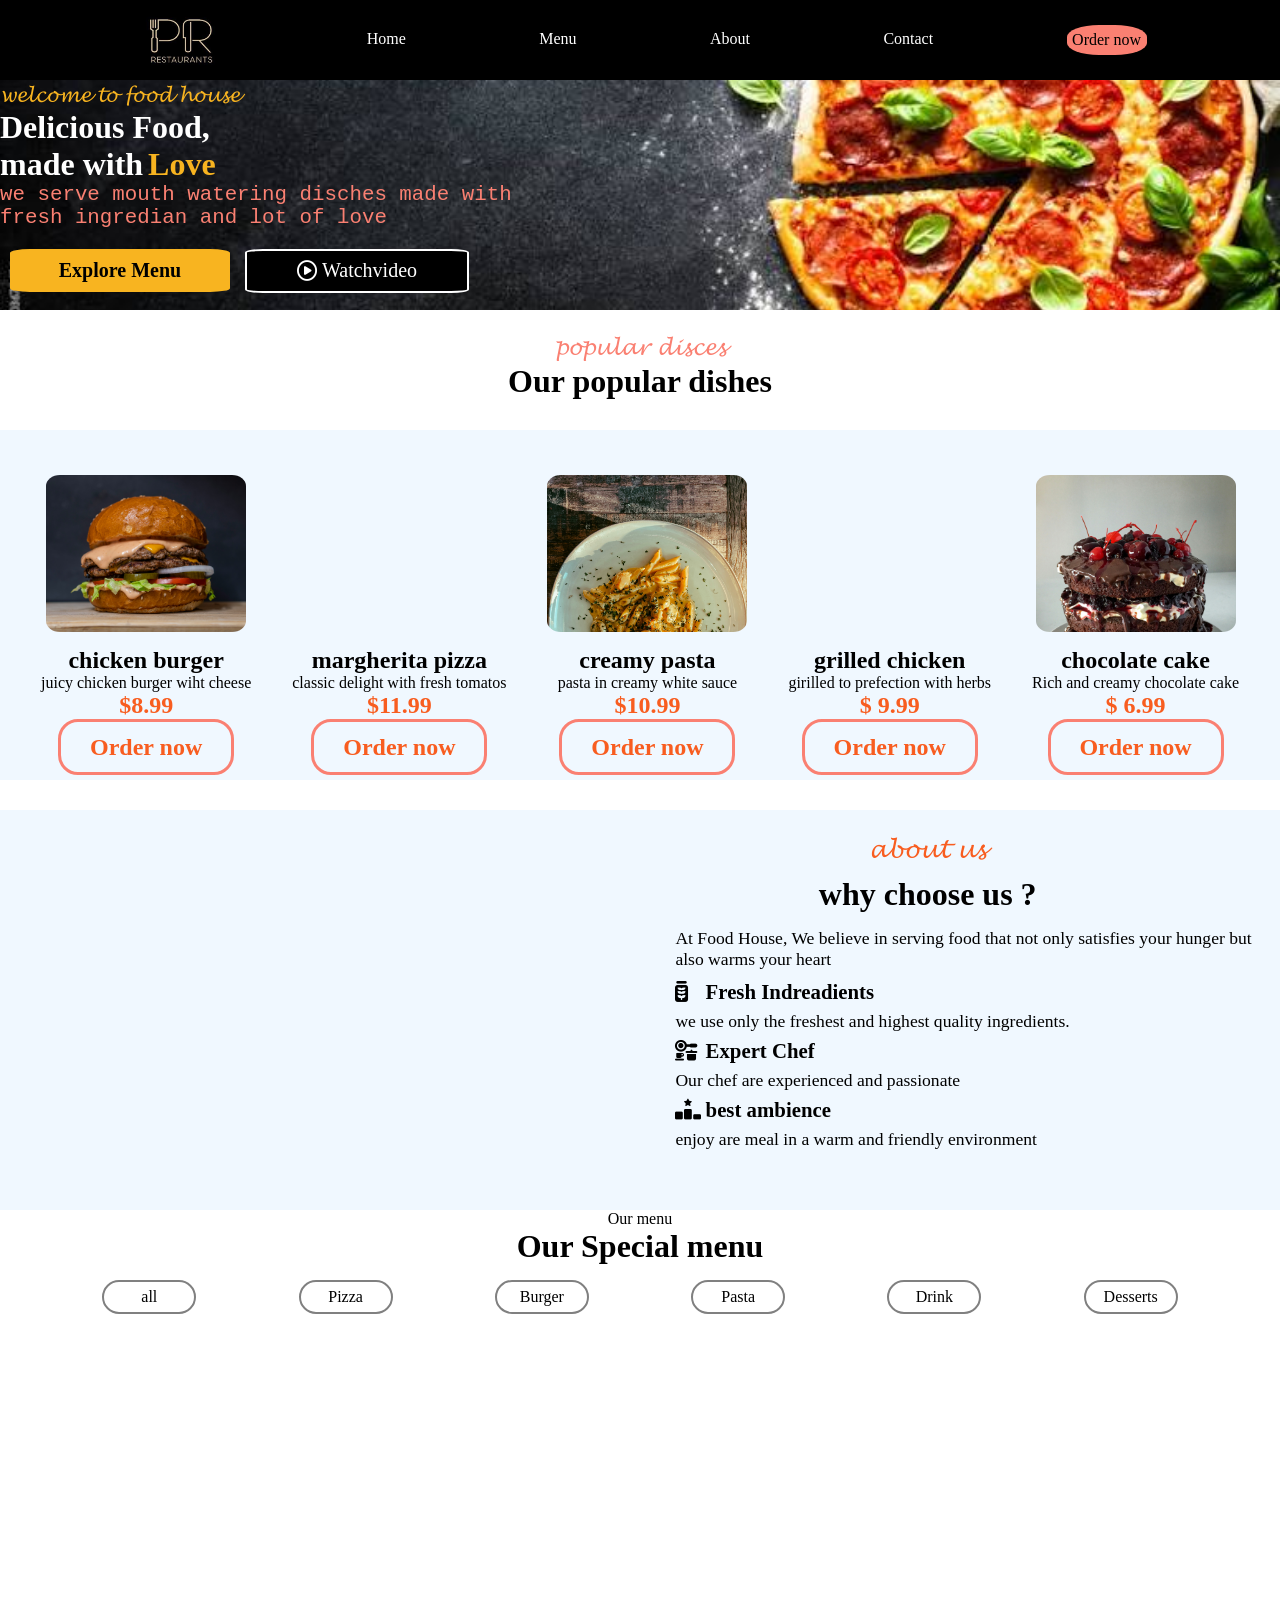
==== HTML/Restaurants.html @ 1af78900 "fix the chocolate cake bug" ====
<!DOCTYPE html>
<html lang="en">

<head>
    <meta charset="UTF-8">
    <meta name="viewport" content="width=device-width, initial-scale=1.0">
    <title>pR restaurant</title>
    <link rel="stylesheet" href="/Css/restaurant.css">
    <link rel="stylesheet" href="https://cdnjs.cloudflare.com/ajax/libs/font-awesome/6.5.1/css/all.min.css">

</head>

<body>

    <header>
        <nav>
            <div class="navbar-section">
                <div class="navbar ">
                    <span class="logo ">

                    </span>
                    <a class="navbar-branch border" href="home">Home</a>
                    <a class="navbar-branch border" href="menu">Menu</a>
                    <a class="navbar-branch border" href="about">About</a>
                    <a class="navbar-branch border" href="contact">Contact</a>
                    <a class="order " href="ordernow">Order now</a>
                </div>

            </div>
        </nav>


    </header>

    <main>
        <div class="under-main">
            <div class="below_nav">
                <div class="welcoming">
                    <p class="welcome">𝔀𝓮𝓵𝓬𝓸𝓶𝓮 𝓽𝓸 𝓯𝓸𝓸𝓭 𝓱𝓸𝓾𝓼𝓮 </p>
                </div>


                <div class="main_delicious">
                    <h1>
                        <p class="delicious">Delicious Food,</p>
                        <div class=" made-with-love">
                            <p class="made">made with </p>
                            <p class="love">Love</p>
                        </div>
                    </h1>
                </div>


                <div class="actualparagraph">
                    <p>we serve mouth watering disches made with <br> fresh ingredian and lot of love</p>
                </div>


                <div class="last_of_the_div">
                    <a class="explore border3" href="explore">Explore Menu</a>
                    <a class="watch_video border2" href="watchvideo"><i class="fa-regular fa-circle-play "></i>
                        Watchvideo</a>
                </div>
            </div>
        </div>

        <div class="main-section">
            <div class="top-main-section">
                <span>
                    <p class="Dish">𝓹𝓸𝓹𝓾𝓵𝓪𝓻 𝓭𝓲𝓼𝓬𝓮𝓼</p>
                </span>
                <span>
                    <p>
                    <h1>Our popular dishes</h1>
                    </p>
                </span>
            </div>

            <div class="boxes">

                <div class="upperbox1">
                    <h2><a class="ordering border4" href="odering">Order now</a></h2>
                    <h2 class="price">$8.99</h2>
                    <p>juicy chicken burger wiht cheese</p>
                    <p class="para-burger">
                    <h2>chicken burger</h2>
                    </p>
                    <div class="box1">
                    </div>
                </div>

                <div class="upperbox1">
                    <h2><a class="ordering border4" href="odering">Order now</a></h2>

                    <h2 class="price">$11.99</h2>
                    <p>classic delight with fresh tomatos</p>
                    <p class="para-food-item-name">
                    <h2>margherita pizza</h2>
                    </p>

                    <div class="box2">
                    </div>
                </div>

                <div class="upperbox1">
                    <h2><a class="ordering border4" href="odering">Order now</a></h2>

                    <h2 class="price">$10.99</h2>
                    <p>pasta in creamy white sauce </p>
                    <p class="para-pasta para-food-item-name">
                    <h2>creamy pasta</h2>
                    </p>
                    <div class="box3">


                    </div>
                </div>

                <div class="upperbox1">
                    <h2><a class="ordering border4" href="odering">Order now</a></h2>

                    <h2 class="price">$ 9.99</h2>
                    <p>girilled to prefection with herbs</p>
                    <p class="para-chicken para-food-item-name">
                    <h2>grilled chicken</h2>
                    </p>
                    <div class="box4">


                    </div>
                </div>
                <div class="upperbox1">
                    <h2><a class="ordering border4" href="odering">Order now</a></h2>
                    <h2 class="price">$ 6.99</h2>

                    <p>Rich and creamy chocolate cake </p>

                    <p class="para-cake para-food-item-name">
                    <h2> chocolate cake</h2>
                    </p>
                    <div class="box5">

                    </div>
                </div>
            </div>

            <div class="lowermain">
                <div class="photo-of-restarant"></div>
                <div class="description">
                    <p class="aboutus">𝓪𝓫𝓸𝓾𝓽 𝓾𝓼 </p>
                    <h1 class="chooseus">why choose us ?</h1>
                    <p class="introduction">At Food House, We believe in serving food that not only satisfies your
                        hunger
                        but also warms your
                        heart
                    </p>
                    <!-- <span class="facilites">
                        <p class="topic"> <i class="fa-solid fa-jar-wheat items3"></i>fresh indreadients
                        </p>
                        <i class="fa-solid fa-jar-wheat items3"></i>
                        <p class="topic2"> We use onlyl the freshest and highest quality ingredients.</p>
                        <p class="topic">Expert chefs </p>
                        <i class="fa-solid fa-kitchen-set items3"></i>
                        <p class="topic2">our chef are experienced and passionate</p>
                        <p class="topic">best ambience </p>
                        <i class="fa-solid fa-ranking-star items3"></i>
                        <p class="topic2">enjoy are meal in a warm and friendly environment</p>
                    </span> -->

                    <div class="about-section">
                        <p class="topic">
                        <p class="topic"> <i class="fa-solid fa-jar-wheat items3"></i>
                            Fresh Indreadients</p>
                        we use only the freshest and highest quality ingredients.
                        <p class="topic"> <i class="fa-solid fa-kitchen-set items3"></i>
                            Expert Chef</p>
                        Our chef are experienced and passionate
                        <p class="topic"> <i class="fa-solid fa-ranking-star items3"></i>
                            best ambience </p>
                        enjoy are meal in a warm and friendly environment
                        </p>
                    </div>
                </div>
            </div>


            <div class="ourmenu">
                <p class="ourmenue">Our menu
                </p>
                <h2 class="chooseus">Our Special menu</h2>
                <div class="option_of_menu">
                    <a class="menue_option border5" href="all">all</a>
                    <a class="menue_option border5" href="pizza">Pizza</a>
                    <a class="menue_option border5" href="burger">Burger</a>
                    <a class="menue_option border5" href="pasta">Pasta</a>
                    <a class="menue_option border5" href="drinks">Drink</a>
                    <a class="menue_option border5" href="desert">Desserts</a>
                </div>

            </div>




        </div>
    </main>
</body>

</html>
---- Css/restaurant.css ----
* {
    margin: 0;
    padding: 0;
}

.navbar {
    height: 80px;
    width: 100%;
    background-color: #000000;
    display: flex;
    align-items: center;
    justify-content: space-evenly;


}

.border {
    border-bottom: 2px solid transparent;
}

.border:hover {
    border-bottom: 2px solid salmon;
    color: salmon
}


.navbar-branch {

    text-decoration: none;
    color: white;

}

.logo {
    background-image: url(/restaurant_photos/images.jpeg);
    background-size: cover;
    height: 80px;
    width: 100px;
    filter: invert(1);



}

.order {
    height: 30px;
    width: 80px;
    text-decoration: none;
    border: 2px solid salmo;
    display: flex;
    align-items: center;
    justify-content: center;
    background-color: salmon;
    color: black;
    border-radius: 40%;
}

.under-main {
    height: 200px;
    width: 100%;
    background-color: black;
    color: white;
}

.below_nav {

    background-image: url(/restaurant_photos/pizza.jpeg);
    background-size: cover;
    height: 230px;
    width: 100%;
    background-position: center;
    border-bottom: 20px;
    /* padding-bottom: 30px; */
}

.welcoming {
    font-size: 25px;
    color: rgb(248, 180, 32);


}

.main_delicious {
    font-weight: bold;


}

.made-with-love {
    display: flex;
    gap: 5px;
}

.love {
    color: rgb(248, 180, 32);

}

.actualparagraph {
    font-size: 1.3rem;
    font-family: 'Courier New', Courier, monospace;
    color: salmon;
    margin-bottom: 10px;
}

.last_of_the_div {
    display: flex;
    align-items: center;
    align-content: center;
}


.explore {
    text-decoration: none;
    color: black;
    display: flex;
    justify-content: center;
    margin: 10px;
    font-size: 1.25rem;
    width: 200px;
    padding: 10px;
    margin-right: 15px;
    background-color: rgb(248, 180, 32);
    font-weight: bold;
    border-radius: 9%;

}

.watch_video {
    text-decoration: none;
    color: white;
    font-size: 1.25rem;
    padding: 10px;
    border: 2px solid white;
    background-color: black;
    width: 200px;
    height: 20px;
    display: flex;
    justify-content: center;
    align-items: center;
    border-radius: 8%;
    gap: 5px;


}

/* 
.border2 {
    color: white;
} */
.border2:hover {
    color: salmon;
}

.border3:hover {
    color: white;
}

.border4:hover {
    color: #00000036;
}


.border5:hover {
    background-color: rgb(248, 180, 32);
}

.main-section {
    height: 1100px;
    width: 100%;
    background-color: white;
    margin-top: 20px;
}

.top-main-section {
    margin-top: 50px;
    text-align: center;
    margin-bottom: 30px;

}

.boxes {
    height: 350px;
    width: 100%;
    display: flex;
    justify-content: space-evenly;
    align-items: center;
    background-color: aliceblue;
}

.upperbox1 {

    height: 300px;
    display: flex;
    flex-direction: column-reverse;
    justify-content: flex-end;
    align-items: center;
    margin-top: 40px;

}




.box1 {
    background-image: url(/restaurant_photos/burger.jpg);
    background-size: cover;
    height: 200px;
    width: 200px;
    border-radius: 7%;
    margin-bottom: 15px;



}

.box2 {
    background-image: url(/restaurant_photos/pizza2.jpg);
    background-size: cover;
    height: 200px;
    width: 200px;
    border-radius: 7%;
    margin-bottom: 15px;


}

.box3 {
    background-image: url(/restaurant_photos/pasta.jpg);
    background-size: cover;
    height: 200px;
    width: 200px;
    border-radius: 7%;
    margin-bottom: 15px;


}

.box4 {
    background-image: url(/restaurant_photos/chicken.jpg);
    background-size: cover;
    height: 200px;
    width: 200px;
    border-radius: 7%;
    margin-bottom: 15px;




}

.box5 {
    background-image: url(/restaurant_photos/cake.jpg);
    background-size: cover;
    height: 200px;
    width: 200px;
    border-radius: 7%;
    margin-bottom: 15px;



}

.price {
    color: rgb(248, 93, 32);

}

.ordering {
    height: 50px;
    width: 170px;
    border: 3px solid salmon;
    color: rgb(248, 93, 32);
    display: flex;
    border-radius: 20px;
    justify-content: center;
    align-items: center;
    text-decoration: none;

}

.Dish {
    font-size: 1.75rem;
    color: salmon
}

.photo-of-restarant {
    background-image: url(/restaurant_photos/restarurant.jpg);
    background-size: cover;
    height: 300px;
    width: 600px;
    margin-left: 50px;
    margin-top: 40px;
    border-radius: 7%;
    display: flex;
    justify-content: center;


}

.lowermain {

    height: 400px;
    width: 100%;
    color: black;
    background-color: aliceblue;
    margin-top: 30px;
    display: flex;

}

.aboutus {
    margin-top: 20px;
    margin-bottom: 10px;
    text-align: center;
    font-size: 1.95rem;
    color: rgb(248, 93, 32);
}

.chooseus {
    text-align: center;
    font-size: 2rem;
    margin-bottom: 15px;


}

.description {
    margin-left: 20px;
    font-family: 'poppins' sans-serif;
    font-size: 1.10rem;
}

.introduction {
    font-size: 1.10rem;
    margin-bottom: 10px;
    display: flex;
    flex-wrap: wrap;
    margin-left: 100px;

}

.topic {
    font-size: 1.30rem;
    font-weight: bold;
    margin-bottom: 7px;
    margin-top: 7px;
}

.about-section {
    margin-left: 100px;

}

.items {
    height: 200px;
    width: 200px;
}

.items3 {
    height: 20px;
    width: 25px;

}

.ourmenu {
    height: 500px;
    display: flexl;
    width: 100%;


}

.ourmenue {
    text-align: center;
}

.option_of_menu {
    display: flex;
    justify-content: space-evenly;


}



.menue_option {

    border: 2px solid gray;
    border-radius: 35px;
    text-decoration: none;
    height: 30px;
    width: 90px;
    display: flex;
    align-items: center;
    justify-content: center;
    color: black;


}
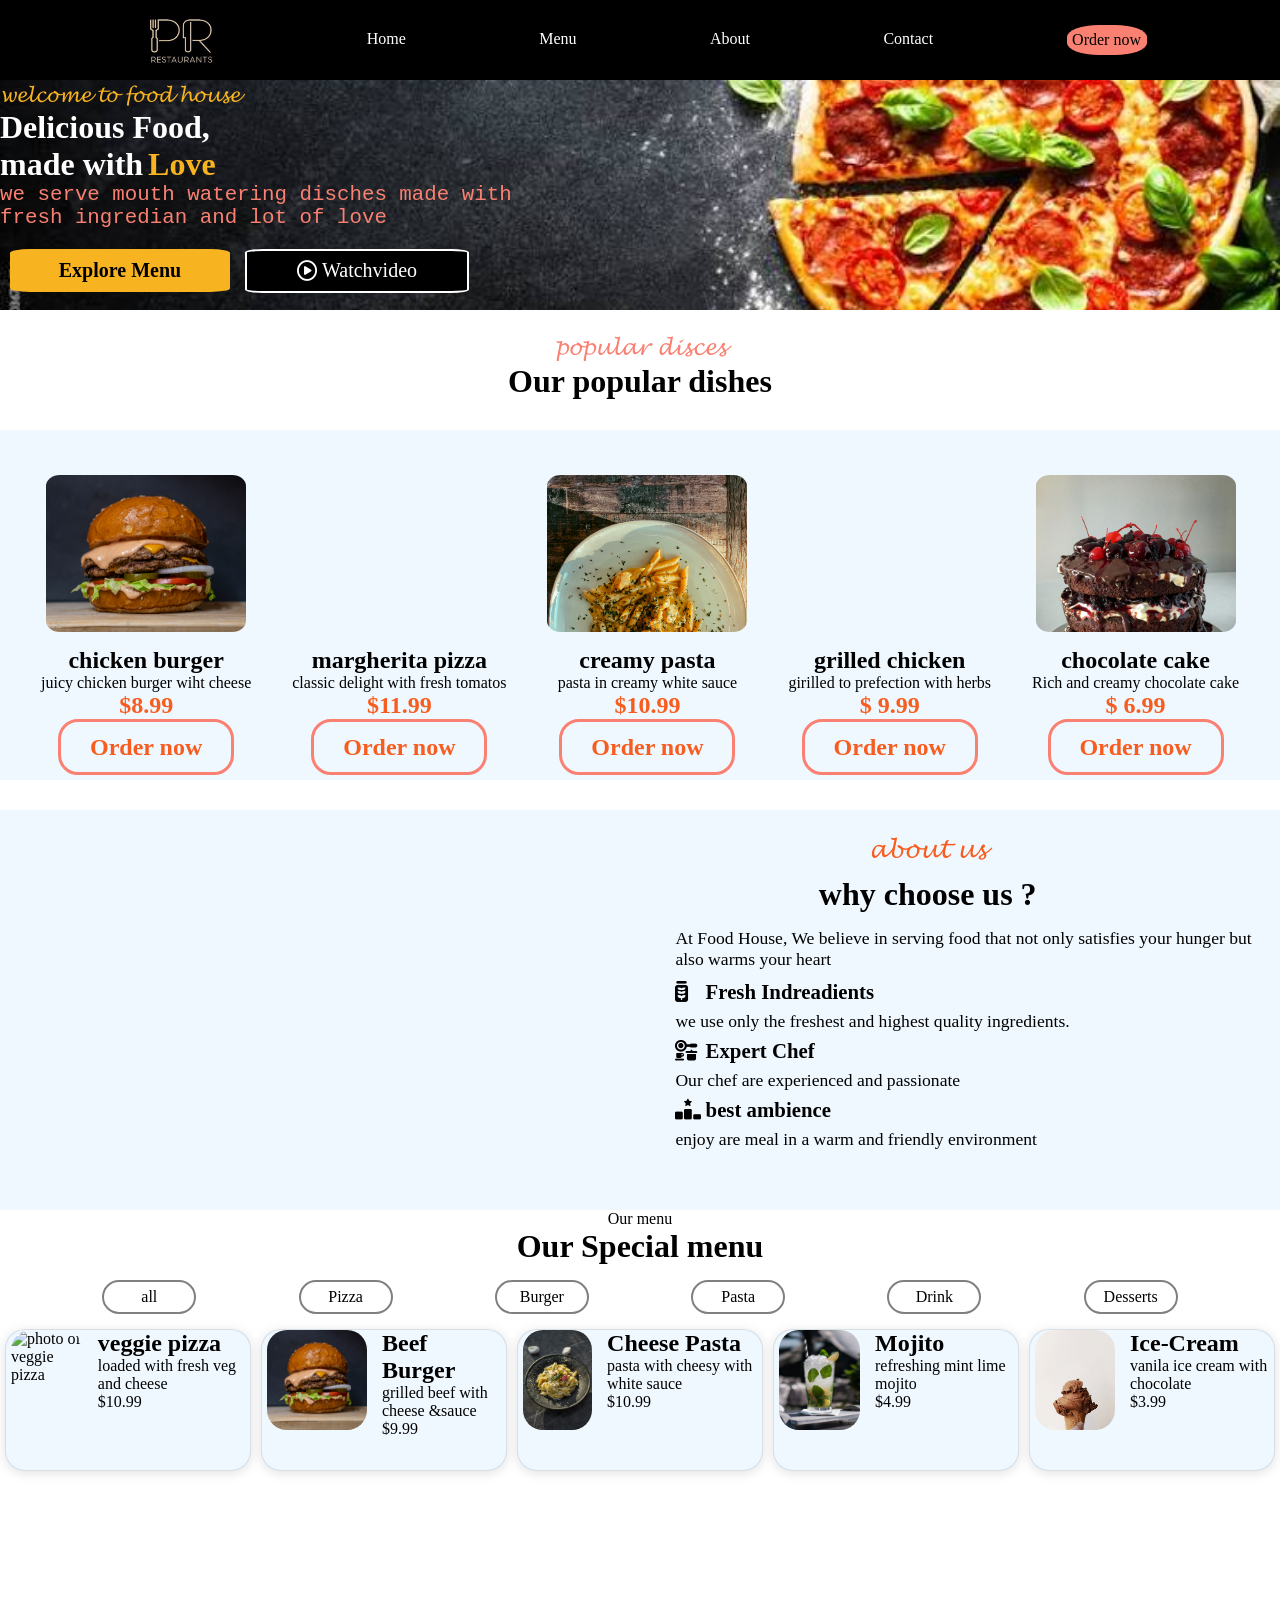
==== commit c5173d6f: "almost done last main section" ====
--- a/HTML/Restaurants.html
+++ b/HTML/Restaurants.html
@@ -197,6 +197,60 @@
                     <a class="menue_option border5" href="desert">Desserts</a>
                 </div>
 
+
+                <div class="background_photo_for_menu">
+                    <div class="menubox1">
+                        <img class="image_of_menue_items" src="/restaurant_photos/veggiepizza.jpg"
+                            alt="photo of veggie pizza">
+                        <span>
+                            <h2>veggie pizza</h2>
+
+                            <p>loaded with fresh veg
+                                and cheese</p>
+                            <p>$10.99</p>
+                        </span>
+
+                    </div>
+
+
+                    <div class="menubox1"> <img class="image_of_menue_items" src="/restaurant_photos/burger.jpg"
+                            alt="photo of beef burge">
+                        <span>
+                            <h2>Beef Burger</h2>
+                            <p>grilled beef with cheese &sauce</p>
+                            <p>$9.99</p>
+
+                        </span>
+                    </div>
+                    <div class="menubox1"> <img class="image_of_menue_items" src="/restaurant_photos/creamy pasta.jpg"
+                            alt="photo of cheese pasta">
+                        <span>
+                            <h2>Cheese Pasta</h2>
+                            <p>pasta with cheesy with white sauce</p>
+                            <p>$10.99</p>
+
+                        </span>
+                    </div>
+                    <div class="menubox1">
+                        <img class="image_of_menue_items" src="/restaurant_photos/monijito.jpg" alt="photo of mojito">
+                        <span>
+                            <h2>Mojito</h2>
+                            <p>refreshing mint lime mojito</p>
+                            <p>$4.99</p>
+                        </span>
+                    </div>
+
+                    <div class="menubox1"> <img class="image_of_menue_items" src="/restaurant_photos/ice-cream.jpg"
+                            alt="photo of ice-cream">
+                        <span>
+                            <h2>Ice-Cream</h2>
+                            <p>vanila ice cream with chocolate</p>
+                            <p>$3.99</p>
+                        </span>
+
+                    </div>
+
+                </div>
             </div>
 
 
--- a/Css/restaurant.css
+++ b/Css/restaurant.css
@@ -82,7 +82,6 @@
 
 .main_delicious {
     font-weight: bold;
-
 
 }
 
@@ -397,4 +396,40 @@
     color: black;
 
 
+}
+
+
+.background_photo_for_menu {
+
+    height: 156px;
+    width: 100%;
+    margin-top: 10px;
+    display: flex;
+
+
+
+}
+
+.menubox1 {
+    height: 140px;
+    width: 100%;
+    color: black;
+    display: flex;
+    margin: 5px;
+    margin-right: 5px;
+    /* border: 1px solid #000; */
+    border: 1px solid rgba(0, 0, 0, 0.1);
+    box-shadow: 0 2px 12px rgba(0, 0, 0, 0.12);
+    border-radius: 20px;
+
+    background-color: aliceblue;
+}
+
+.image_of_menue_items {
+    height: 100px;
+    width: 100px;
+    margin-left: 5px;
+    margin-right: 15px;
+    border-radius: 20px;
+
 }
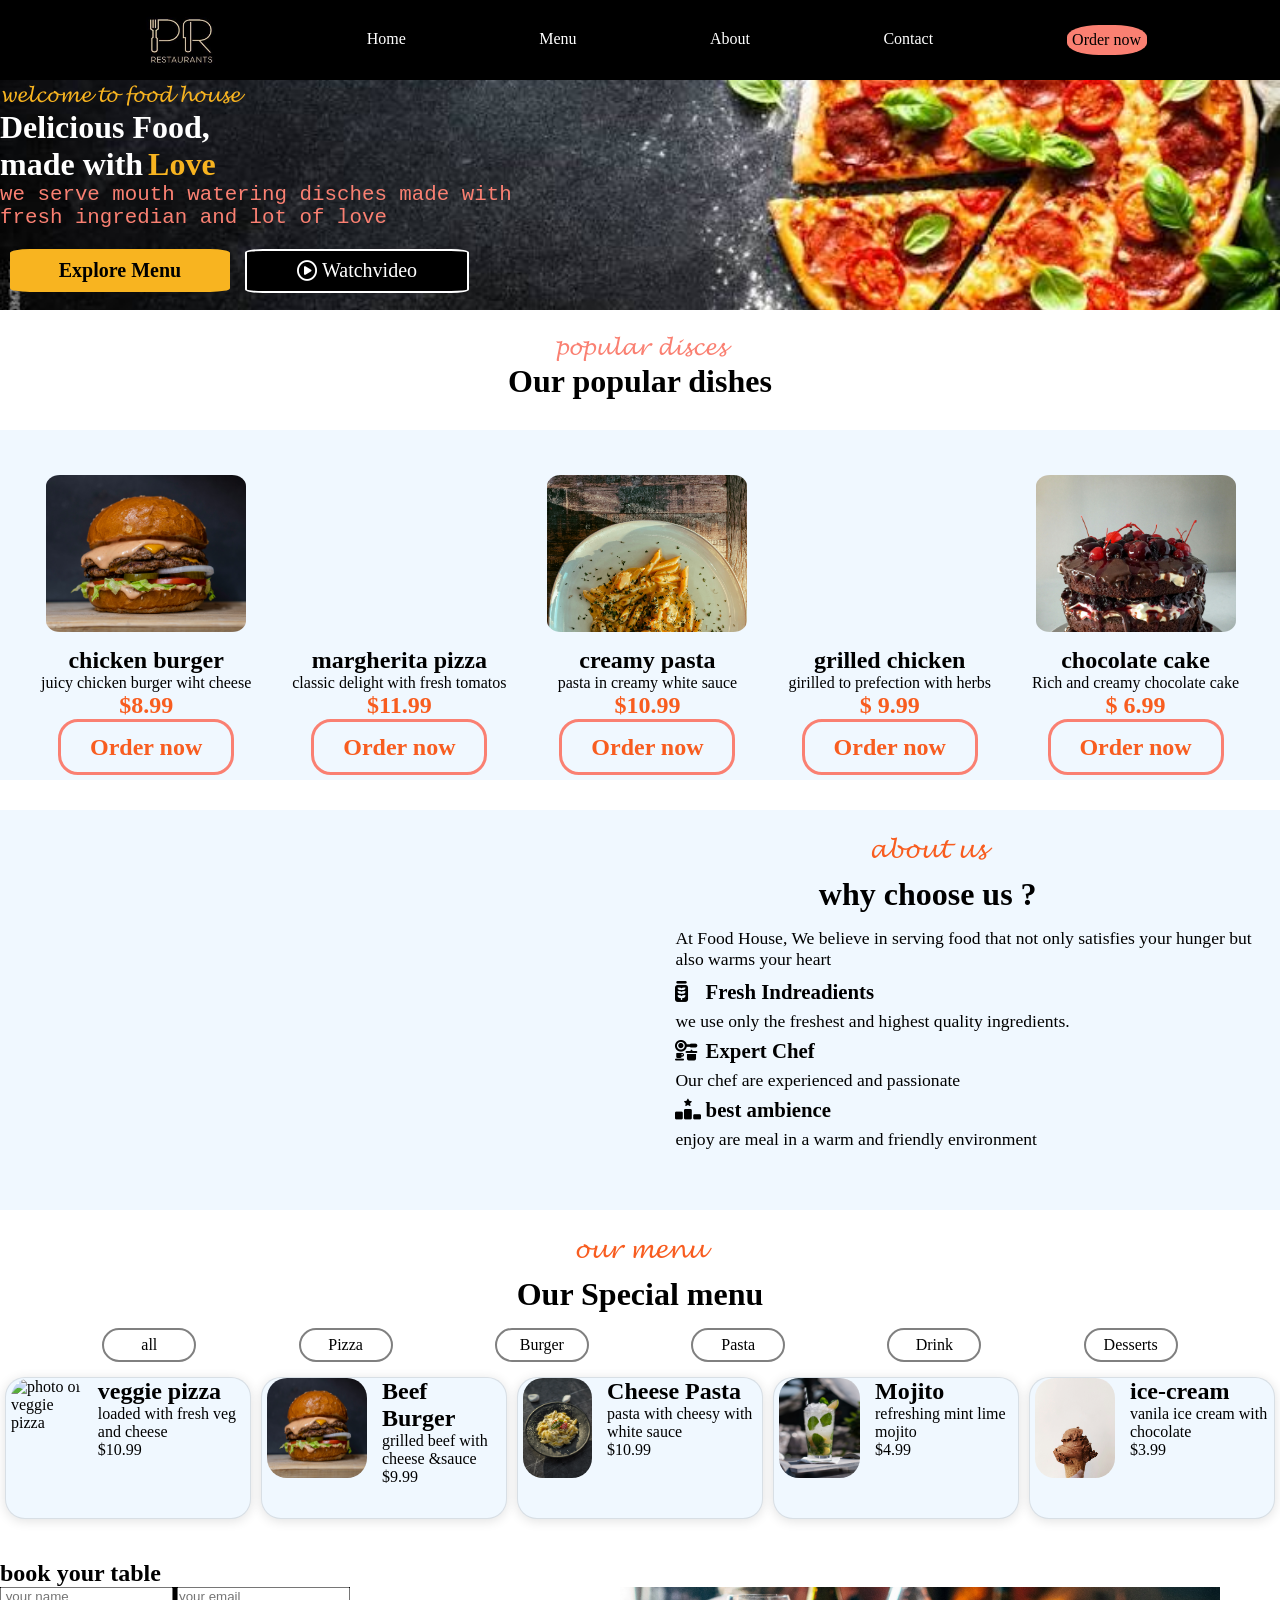
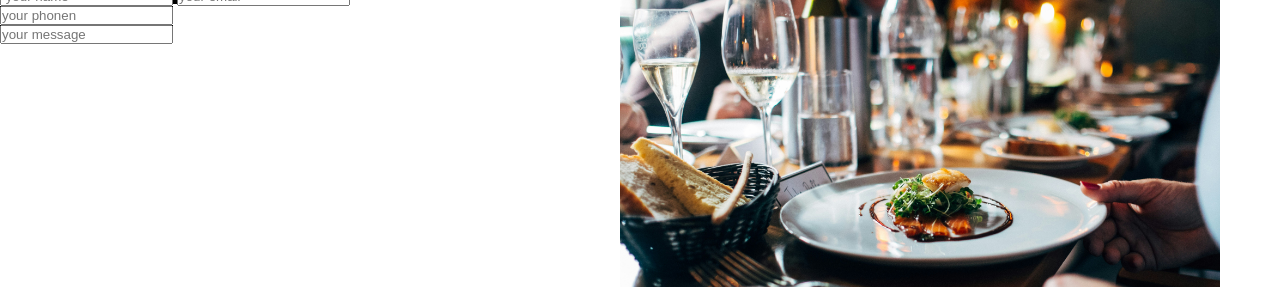
==== commit 6cc04bfc: "adding the last option booking the food item" ====
--- a/HTML/Restaurants.html
+++ b/HTML/Restaurants.html
@@ -185,7 +185,7 @@
 
 
             <div class="ourmenu">
-                <p class="ourmenue">Our menu
+                <p class="ourmenue aboutus">𝓸𝓾𝓻 𝓶𝓮𝓷𝓾
                 </p>
                 <h2 class="chooseus">Our Special menu</h2>
                 <div class="option_of_menu">
@@ -203,8 +203,7 @@
                         <img class="image_of_menue_items" src="/restaurant_photos/veggiepizza.jpg"
                             alt="photo of veggie pizza">
                         <span>
-                            <h2>veggie pizza</h2>
-
+                            <a class="fontsize-of-menu" href="veggie pizza"> veggie pizza</a>
                             <p>loaded with fresh veg
                                 and cheese</p>
                             <p>$10.99</p>
@@ -216,7 +215,8 @@
                     <div class="menubox1"> <img class="image_of_menue_items" src="/restaurant_photos/burger.jpg"
                             alt="photo of beef burge">
                         <span>
-                            <h2>Beef Burger</h2>
+                            <!-- <h2>Beef Burger</h2> -->
+                            <a class="fontsize-of-menu" href="beefburger">Beef Burger</a>
                             <p>grilled beef with cheese &sauce</p>
                             <p>$9.99</p>
 
@@ -225,7 +225,9 @@
                     <div class="menubox1"> <img class="image_of_menue_items" src="/restaurant_photos/creamy pasta.jpg"
                             alt="photo of cheese pasta">
                         <span>
-                            <h2>Cheese Pasta</h2>
+                            <!-- <h2>Cheese Pasta</h2> -->
+                            <a class="fontsize-of-menu" href="cheesepasta">Cheese Pasta</a>
+
                             <p>pasta with cheesy with white sauce</p>
                             <p>$10.99</p>
 
@@ -234,7 +236,8 @@
                     <div class="menubox1">
                         <img class="image_of_menue_items" src="/restaurant_photos/monijito.jpg" alt="photo of mojito">
                         <span>
-                            <h2>Mojito</h2>
+                            <!-- <h2>Mojito</h2> -->
+                            <a class="fontsize-of-menu" href="mojito">Mojito</a>
                             <p>refreshing mint lime mojito</p>
                             <p>$4.99</p>
                         </span>
@@ -243,7 +246,8 @@
                     <div class="menubox1"> <img class="image_of_menue_items" src="/restaurant_photos/ice-cream.jpg"
                             alt="photo of ice-cream">
                         <span>
-                            <h2>Ice-Cream</h2>
+
+                            <a class="fontsize-of-menu" href="ice-cream">ice-cream</a>
                             <p>vanila ice cream with chocolate</p>
                             <p>$3.99</p>
                         </span>
@@ -253,10 +257,19 @@
                 </div>
             </div>
 
-
-
-
+            <span class="contact_us">
+                <h2>book your table</h2>
+                <div class="last_background_photo"></div>
+                <input type="text" placeholder=" your name">
+                <input type="text" placeholder="your email">
+                <br>
+                <input class="under-contact-us" type="text" placeholder="your phonen">
+                <br>
+                <input type="text" placeholder="your message">
+                <!-- <img class="glasses-photo-at-last" src="/restaurant_photos/glasses.jpg" alt="photo of glasses"> -->
+            </span>
         </div>
+
     </main>
 </body>
 
--- a/Css/restaurant.css
+++ b/Css/restaurant.css
@@ -363,15 +363,20 @@
 }
 
 .ourmenu {
-    height: 500px;
-    display: flexl;
-    width: 100%;
+    height: 300px;
+    width: 100%;
+    font-size: 1.25;
+    margin-top: 20px;
+    margin-bottom: 30px;
+
 
 
 }
 
 .ourmenue {
     text-align: center;
+
+
 }
 
 .option_of_menu {
@@ -432,4 +437,39 @@
     margin-right: 15px;
     border-radius: 20px;
 
+}
+
+.fontsize-of-menu {
+
+    text-decoration: none;
+    color: black;
+    font-size: 1.5rem;
+
+    font-weight: 550;
+}
+
+.contact_us {
+    height: 500px;
+    width: 100%;
+    background-color: black;
+
+}
+
+.glasses-photo-at-last {
+    height: 300px;
+    width: 600px;
+    display: flex;
+    flex-direction: row-reverse;
+
+}
+
+.last_background_photo {
+    background-image: url(/restaurant_photos/glasses.jpg);
+    background-size: cover;
+    height: 300px;
+    width: 600px;
+    position: absolute;
+    right: 20px;
+    margin-right: 40px;
+
 }
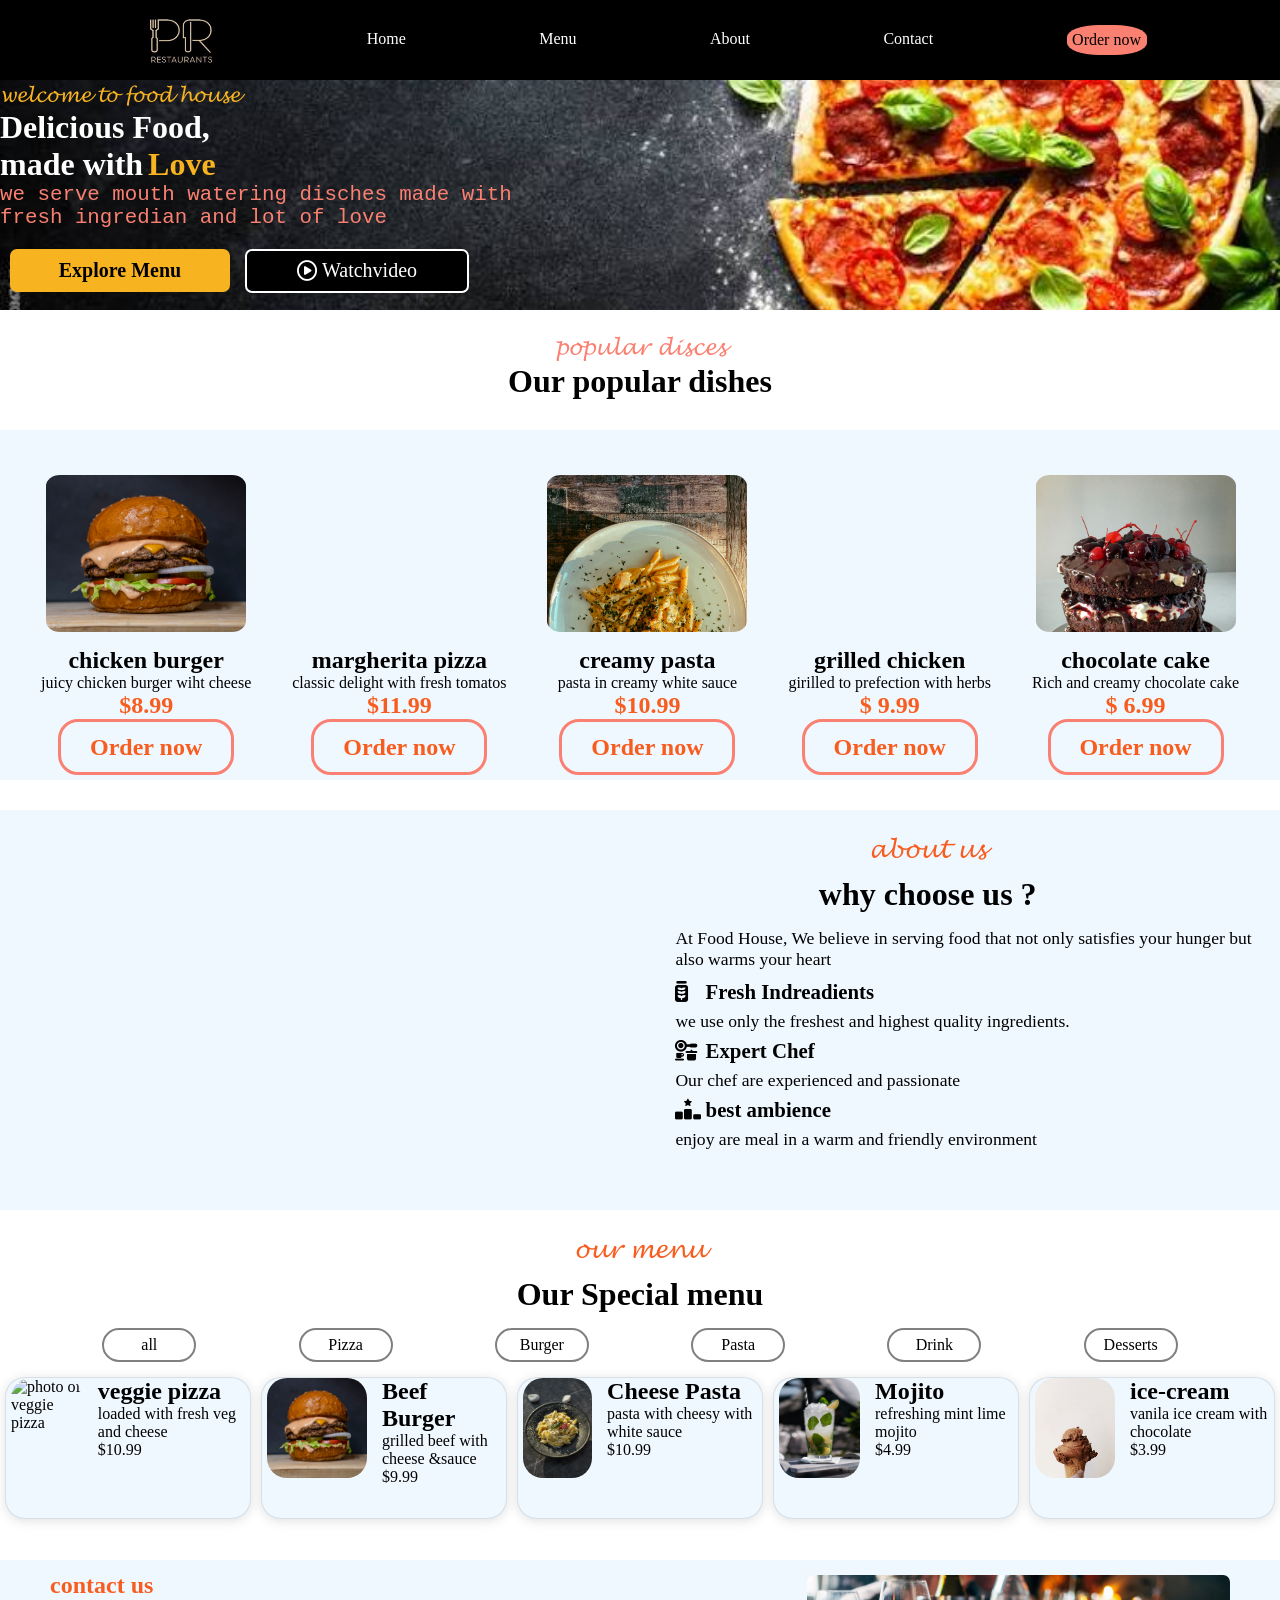
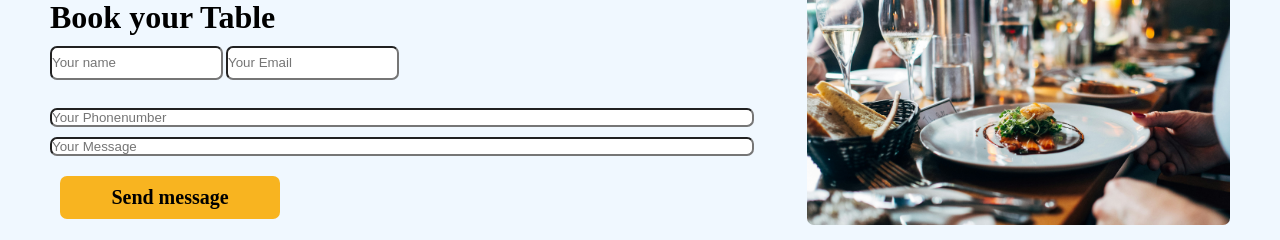
==== commit cb0d703c: "finally complee the main section and remainging the footer section" ====
--- a/HTML/Restaurants.html
+++ b/HTML/Restaurants.html
@@ -32,7 +32,7 @@
 
     </header>
 
-    <main>
+    <div>
         <div class="under-main">
             <div class="below_nav">
                 <div class="welcoming">
@@ -257,20 +257,42 @@
                 </div>
             </div>
 
-            <span class="contact_us">
-                <h2>book your table</h2>
+            <!-- <div class="contact_us">
                 <div class="last_background_photo"></div>
-                <input type="text" placeholder=" your name">
-                <input type="text" placeholder="your email">
-                <br>
-                <input class="under-contact-us" type="text" placeholder="your phonen">
-                <br>
-                <input type="text" placeholder="your message">
-                <!-- <img class="glasses-photo-at-last" src="/restaurant_photos/glasses.jpg" alt="photo of glasses"> -->
-            </span>
+
+                <div class="to_set_last_margin">
+                    <h3>contact us</h3>
+                    <h2>book your table</h2>
+                    <input class="your-name" type="text" placeholder=" your name">
+                    <input class="your-email" type="text" placeholder="your email">
+                    <br>
+                    <input class="under-contact-us" type="text" placeholder="your phone number">
+                    <br>
+                    <input class="your-message" type="text" placeholder="your message">
+                </div>
+            </div> -->
+
+
+            <div class="lastlowermain">
+                <div class="contact_information">
+                    <h3 class="contactus">contact us
+                    </h3>
+                    <h1>Book your Table</h1>
+                    <div class="inputname2">
+                        <input type="text" placeholder="Your name" class="input_name">
+                        <input type="text" placeholder="Your Email" class="input_name">
+                    </div>
+                    <br>
+                    <input type="text" placeholder="Your Phonenumber" class="input_name">
+                    <input type="text" placeholder="Your Message" class="input_name">
+                    <a class=" sendmessage explore border3" href="Send message">Send message</a>
+
+                </div>
+                <div class="last_background_photo"></div>
+
+            </div>
         </div>
-
-    </main>
+        </main>
 </body>
 
 </html>
--- a/Css/restaurant.css
+++ b/Css/restaurant.css
@@ -121,7 +121,7 @@
     margin-right: 15px;
     background-color: rgb(248, 180, 32);
     font-weight: bold;
-    border-radius: 9%;
+    border-radius: 7px;
 
 }
 
@@ -137,7 +137,7 @@
     display: flex;
     justify-content: center;
     align-items: center;
-    border-radius: 8%;
+    border-radius: 7px;
     gap: 5px;
 
 
@@ -448,28 +448,103 @@
     font-weight: 550;
 }
 
-.contact_us {
-    height: 500px;
-    width: 100%;
-    background-color: black;
-
-}
-
-.glasses-photo-at-last {
-    height: 300px;
-    width: 600px;
-    display: flex;
-    flex-direction: row-reverse;
-
-}
+
+
+.lastlowermain {
+
+    height: 280px;
+    width: 100%;
+    background-color: aliceblue;
+}
+
 
 .last_background_photo {
     background-image: url(/restaurant_photos/glasses.jpg);
     background-size: cover;
-    height: 300px;
-    width: 600px;
-    position: absolute;
-    right: 20px;
-    margin-right: 40px;
-
+    height: 250px;
+    width: 700px;
+    border-radius: 7px;
+    margin-right: 50px;
+
+
+}
+
+/* .your-name {
+    height: 20px;
+    width: 200px;
+    margin-right: 15px;
+    border-radius: 7px;
+    margin-bottom: 7px;
+}
+
+.your-email {
+    height: 20px;
+    width: 250px;
+    border-radius: 7px;
+    margin-bottom: 7px;
+}
+
+.under-contact-us {
+    height: 20px;
+    width: 500px;
+    border-radius: 7px;
+    margin-bottom: 7px;
+}
+
+.your-message {
+    height: 20px;
+    width: 500px;
+    border-radius: 7px;
+    margin-bottom: 7px;
+}
+
+.to_set_last_margin {
+    margin-left: 50px;
+    margin-top: 100px;
+    display: flex;
+    flex-direction: column;
+    justify-content: center;
+
+
+
+} */
+
+.contact_information {
+    height: 200px;
+    display: flex;
+    justify-content: center;
+    flex-direction: column;
+    margin-left: 50px;
+    margin-right: 50px;
+}
+
+.input_name {
+
+    height: 30px;
+    margin-top: 10px;
+    width: 700px;
+    margin-right: 3px;
+    border-radius: 7px;
+}
+
+.lastlowermain {
+    display: flex;
+    align-items: center;
+    justify-content: center;
+}
+
+.inputname2 {
+    display: flex;
+    width: 350px;
+
+}
+
+.contactus {
+    font-size: 1.50rem;
+    font-weight: 700;
+    color: rgb(248, 93, 32);
+}
+
+.sendmessage {
+    margin-top: 20px;
 }
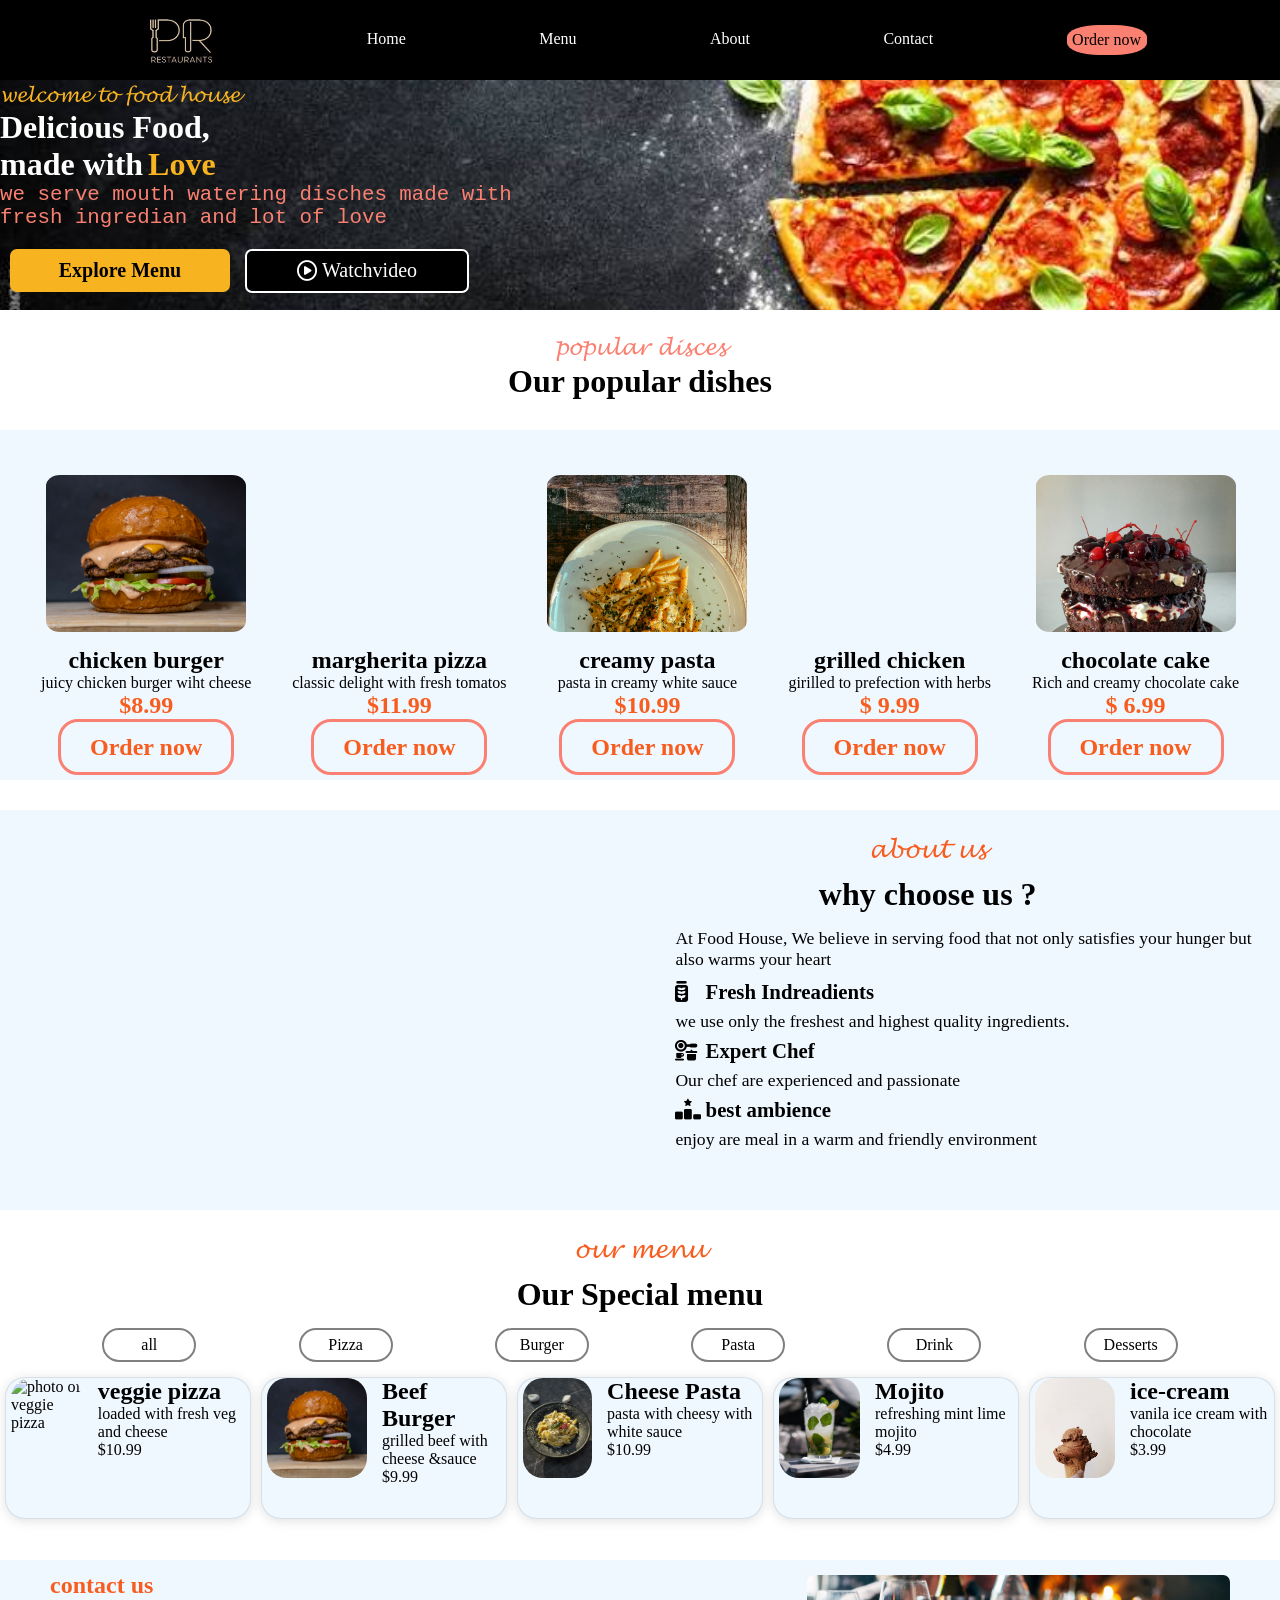
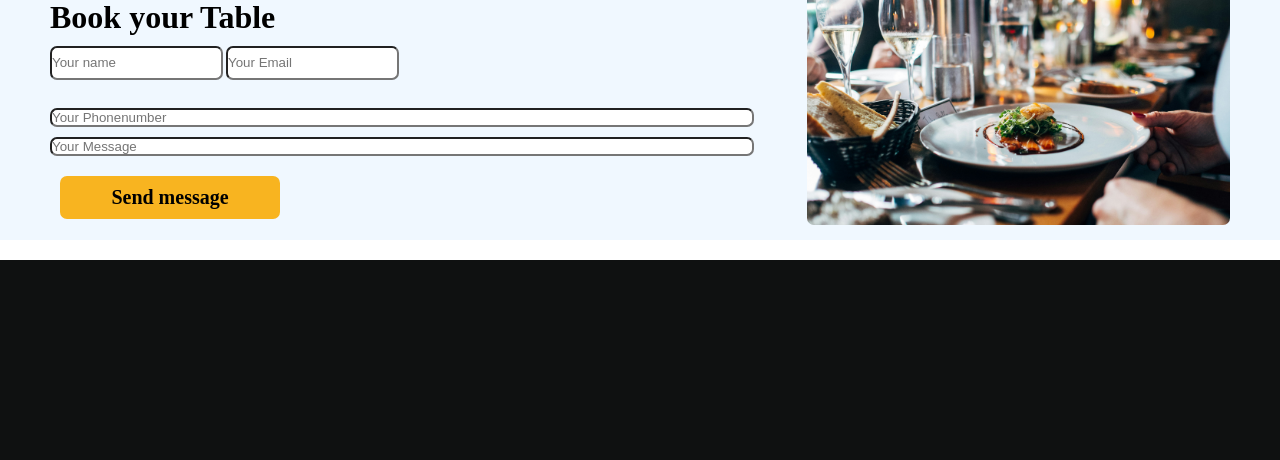
==== commit b10fc1c2: "wrong of footer format" ====
--- a/HTML/Restaurants.html
+++ b/HTML/Restaurants.html
@@ -293,6 +293,37 @@
             </div>
         </div>
         </main>
+
+
+        <!-- <footer>
+            <div class="last_footer">
+                <div class="logo"></div>
+                <div class="social-media">
+
+                    <a class="social_media" href="https://www.facebook.com" target="_blank"><i
+                            class="fa-brands fa-facebook"></i></a>
+                    <a class="social_media" href="https://www.instagram.com" target="_blank"><i
+                            class="fa-brands fa-instagram"></i></a>
+                    <a class="social_media" href="https://www.twitter.com" target="_blank"><i
+                            class="fa-brands fa-twitter"></i></a>
+                    <a class="social_media" href="https://www.youtube.com" target="_blank"> <i
+                            class="fa-brands fa-youtube"></i></a>
+                </div>
+
+
+            </div>
+
+        </footer> -->
+
+
+        <footer>
+            <div class="mainfooter">
+                <div class="div1"></div>
+                <div class="div2"></div>
+                <div class="div3"></div>
+                <div class="div4"></div>
+            </div>
+        </footer>
 </body>
 
 </html>
--- a/Css/restaurant.css
+++ b/Css/restaurant.css
@@ -36,6 +36,7 @@
     background-size: cover;
     height: 80px;
     width: 100px;
+    border-radius: 20px;
     filter: invert(1);
 
 
@@ -165,10 +166,11 @@
 }
 
 .main-section {
-    height: 1100px;
+    height: 1500px;
     width: 100%;
     background-color: white;
     margin-top: 20px;
+    margin-bottom: 30px;
 }
 
 .top-main-section {
@@ -547,4 +549,42 @@
 
 .sendmessage {
     margin-top: 20px;
+}
+
+
+footer {
+    background-color: #0f1111;
+    height: 200px;
+    width: 100%;
+    color: white;
+}
+
+.last_footer {
+    display: flex;
+    flex-wrap: wrap;
+}
+
+.social-media {
+    text-decoration: none;
+    font-size: 1.75rem;
+    height: 100px;
+    width: 300px;
+    display: flex;
+    justify-content: space-evenly;
+    gap: 20px;
+
+
+}
+
+.social_media {
+    color: white;
+    border: 1px solid white;
+    height: 50px;
+    width: 100px;
+    border-radius: 50%;
+    display: flex;
+    justify-content: space-evenly;
+    align-items: center;
+    text-decoration: none;
+
 }
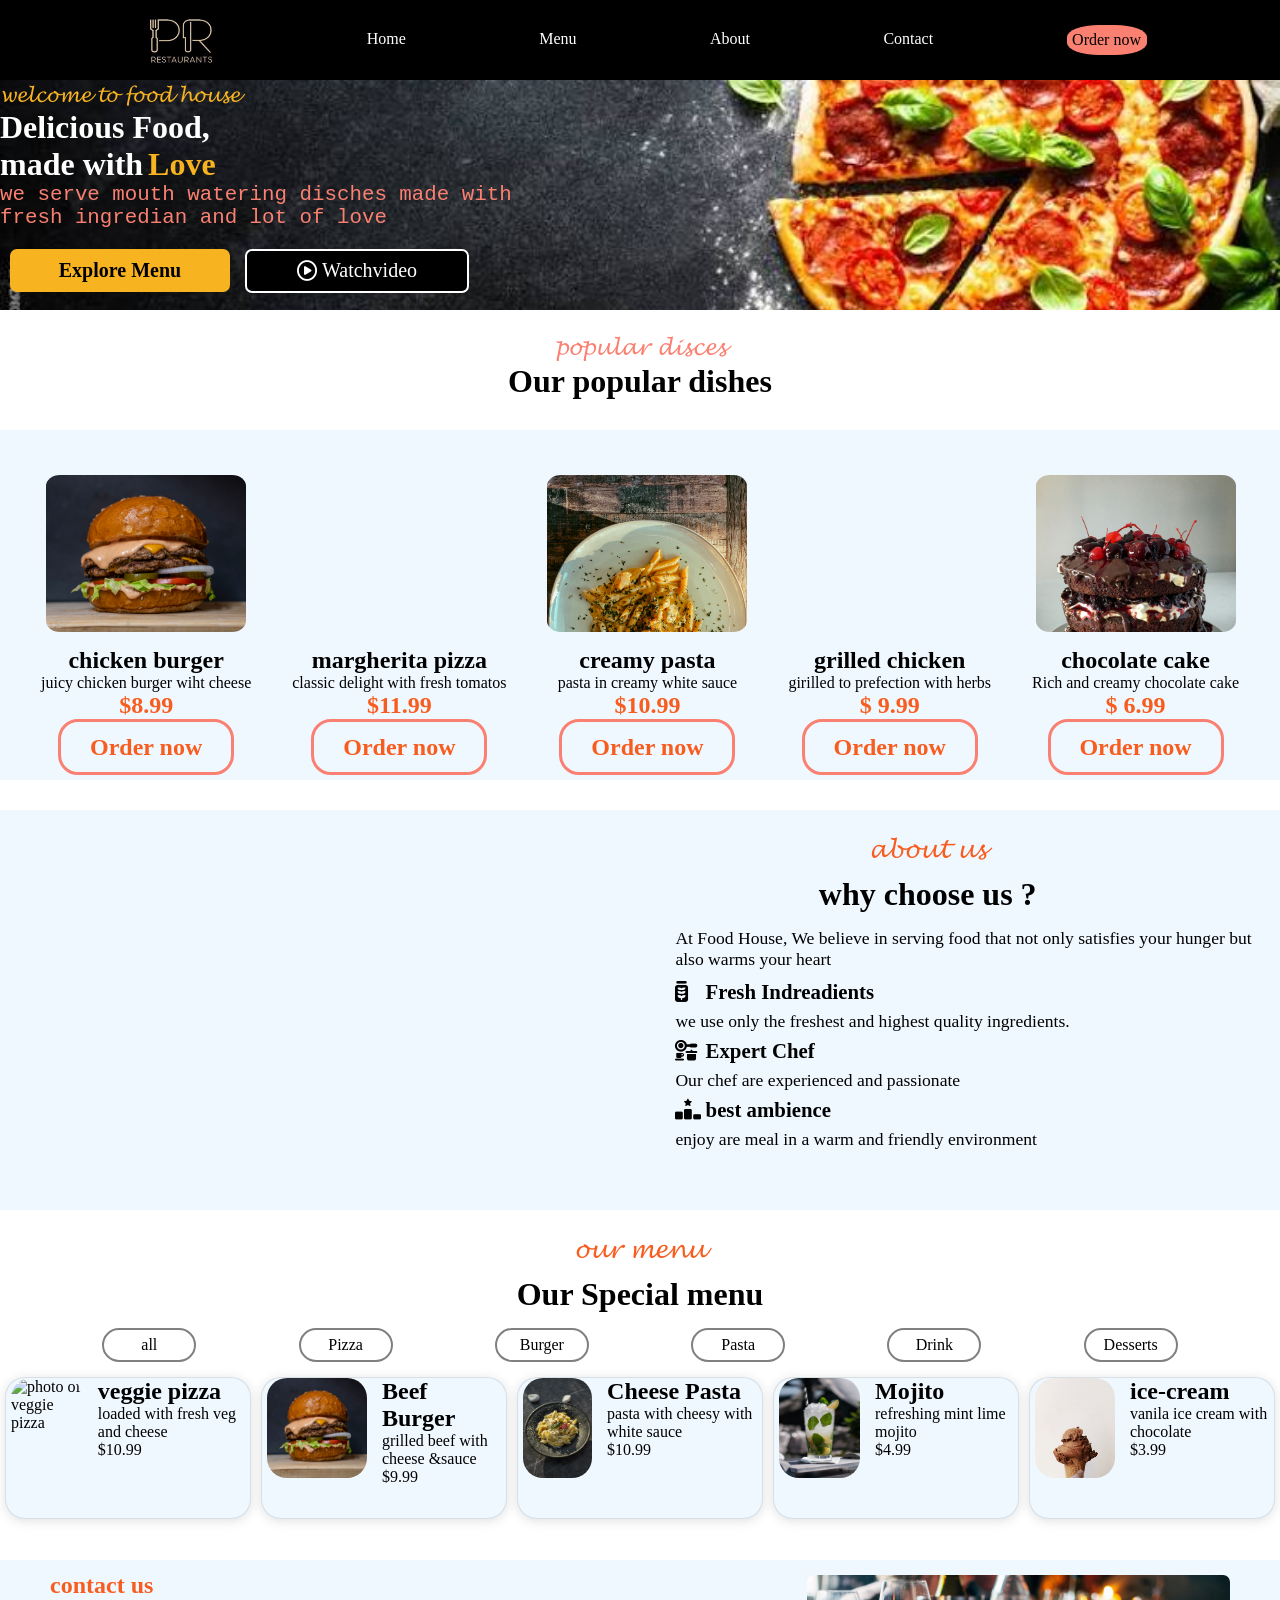
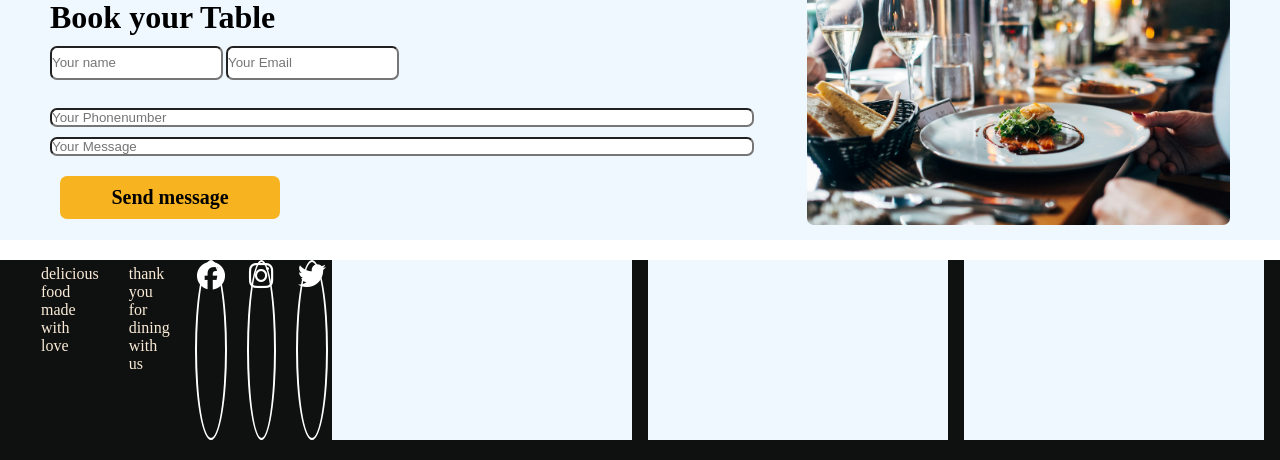
==== commit 027fb75f: "again wrong footer" ====
--- a/HTML/Restaurants.html
+++ b/HTML/Restaurants.html
@@ -318,7 +318,21 @@
 
         <footer>
             <div class="mainfooter">
-                <div class="div1"></div>
+                <div class="div1">
+                    <div class="logo"></div>
+                    <p class="footerinformation">delicious food made with love</p>
+                    <p class="footerinformation">thank you for dining with us</p>
+
+                    <a class="social_media" href="https://www.facebook.com" target="_blank"><i
+                            class="fa-brands fa-facebook"></i></a>
+                    <a class="social_media" href="https://www.instagram.com" target="_blank"><i
+                            class="fa-brands fa-instagram"></i></a>
+                    <a class="social_media" href="https://www.twitter.com" target="_blank"><i
+                            class="fa-brands fa-twitter"></i></a>
+                    <a class="social_media" href="https://www.youtube.com" target="_blank"> <i
+                            class="fa-brands fa-youtube"></i></a>
+                </div>
+
                 <div class="div2"></div>
                 <div class="div3"></div>
                 <div class="div4"></div>
--- a/Css/restaurant.css
+++ b/Css/restaurant.css
@@ -552,7 +552,7 @@
 }
 
 
-footer {
+/* footer {
     background-color: #0f1111;
     height: 200px;
     width: 100%;
@@ -576,15 +576,84 @@
 
 }
 
-.social_media {
+ */
+/* .social_media {
     color: white;
     border: 1px solid white;
     height: 50px;
     width: 100px;
     border-radius: 50%;
+    text-decoration: none;
+
+} */
+
+.mainfooter {
+    height: 200px;
+    width: 100%;
+    background-color: #0f1111;
     display: flex;
     justify-content: space-evenly;
-    align-items: center;
-    text-decoration: none;
-
+
+}
+
+.div1 {
+    height: 180px;
+    width: 300px;
+    text-decoration: none;
+    font-size: 1.75rem;
+    display: flex;
+    justify-content: space-evenly;
+    gap: 20px;
+    color: antiquewhite;
+}
+
+.footerinformation {
+    font-size: 1rem;
+    margin: 5px;
+}
+
+.social_media {
+    display: flex;
+    text-align: center;
+    text-decoration: none;
+    color: white;
+    border: 2px solid white;
+    border-radius: 50%;
+    width: 50px;
+    gap: 20px;
+
+
+}
+
+
+
+
+
+
+
+
+
+
+
+
+
+
+
+
+.div2 {
+    height: 180px;
+    width: 300px;
+    background-color: aliceblue;
+}
+
+.div3 {
+    height: 180px;
+    width: 300px;
+    background-color: aliceblue;
+}
+
+.div4 {
+    height: 180px;
+    width: 300px;
+    background-color: aliceblue;
 }
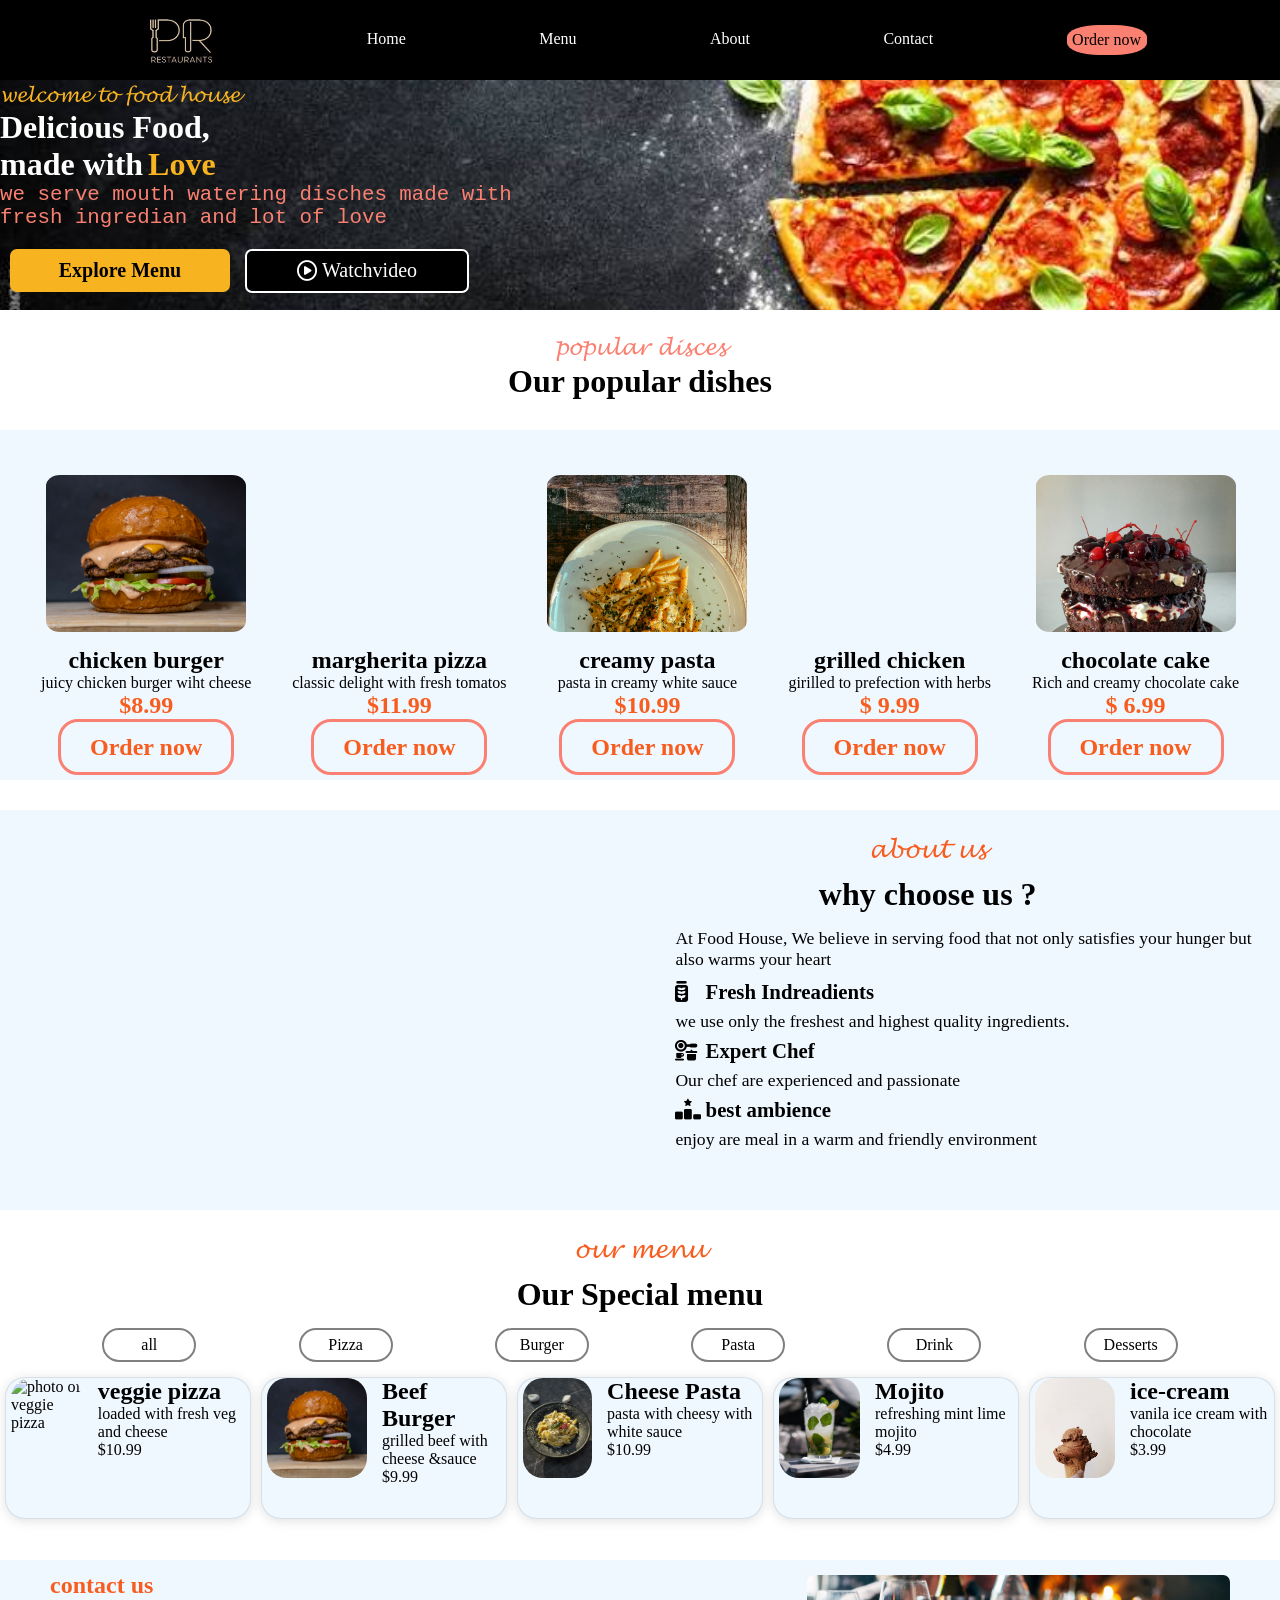
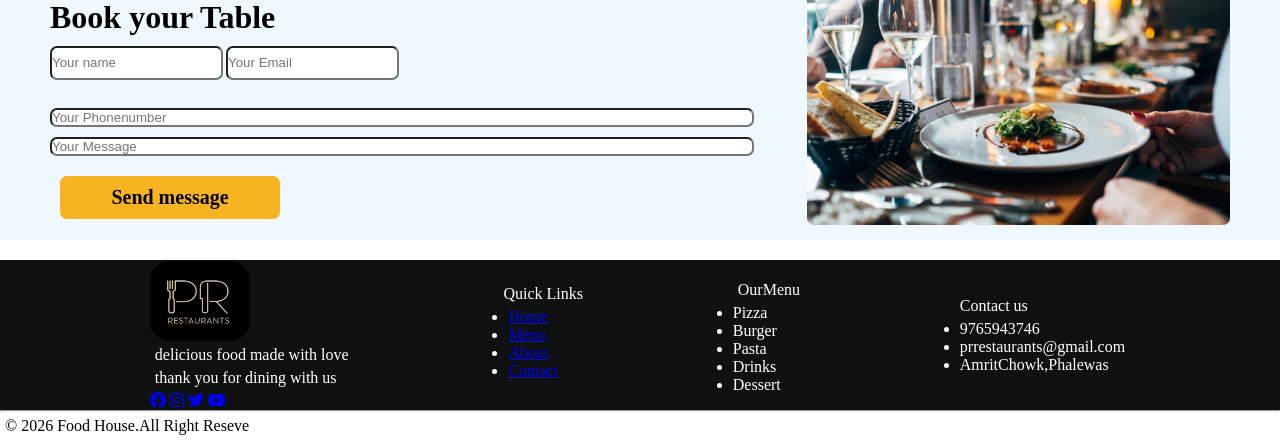
==== commit 4a832d11: "finally applying right format" ====
--- a/HTML/Restaurants.html
+++ b/HTML/Restaurants.html
@@ -333,9 +333,42 @@
                             class="fa-brands fa-youtube"></i></a>
                 </div>
 
-                <div class="div2"></div>
-                <div class="div3"></div>
-                <div class="div4"></div>
+                <div class="div2">
+                    <p>Quick Links </p>
+                    <ul class="footerinformation">
+                        <li><a href="home">Home</a></li>
+                        <li><a href="Menu">Menu</a></li>
+                        <li><a href="about">About</a></li>
+                        <li><a href="contact">Contact</a></li>
+
+                    </ul>
+                </div>
+
+                <div class="div3">
+                    <p class="footerinformation">OurMenu
+                    </p>
+                    <ul class="footerinformaion">
+                        <li>Pizza</li>
+                        <li>Burger</li>
+                        <li>Pasta</li>
+                        <li>Drinks</li>
+                        <li>Dessert</li>
+                    </ul>
+                </div>
+                <div class="div4">
+                    <p class="footerinformation">Contact us</p>
+                    <ul class="footerinformation">
+                        <li> <i class="fa de phone"></i>9765943746</li>
+                        <li>prrestaurants@gmail.com</li>
+                        <li>AmritChowk,Phalewas</li>
+                    </ul>
+                </div>
+
+            </div>
+
+            <hr>
+            <div class="belownav">
+                <p class="footerinformation">&copy; 2026 Food House.All Right Reseve</p>
             </div>
         </footer>
 </body>
--- a/Css/restaurant.css
+++ b/Css/restaurant.css
@@ -586,7 +586,7 @@
     text-decoration: none;
 
 } */
-
+/* 
 .mainfooter {
     height: 200px;
     width: 100%;
@@ -607,10 +607,7 @@
     color: antiquewhite;
 }
 
-.footerinformation {
-    font-size: 1rem;
-    margin: 5px;
-}
+
 
 .social_media {
     display: flex;
@@ -656,4 +653,21 @@
     height: 180px;
     width: 300px;
     background-color: aliceblue;
+} */
+
+.mainfooter {
+    height: 150px;
+    display: flex;
+    justify-content: space-evenly;
+    align-items: center;
+    background-color: #0f1111;
+    color: white;
+    text-decoration: none;
+
+
+}
+
+.footerinformation {
+    font-size: 1rem;
+    margin: 5px;
 }
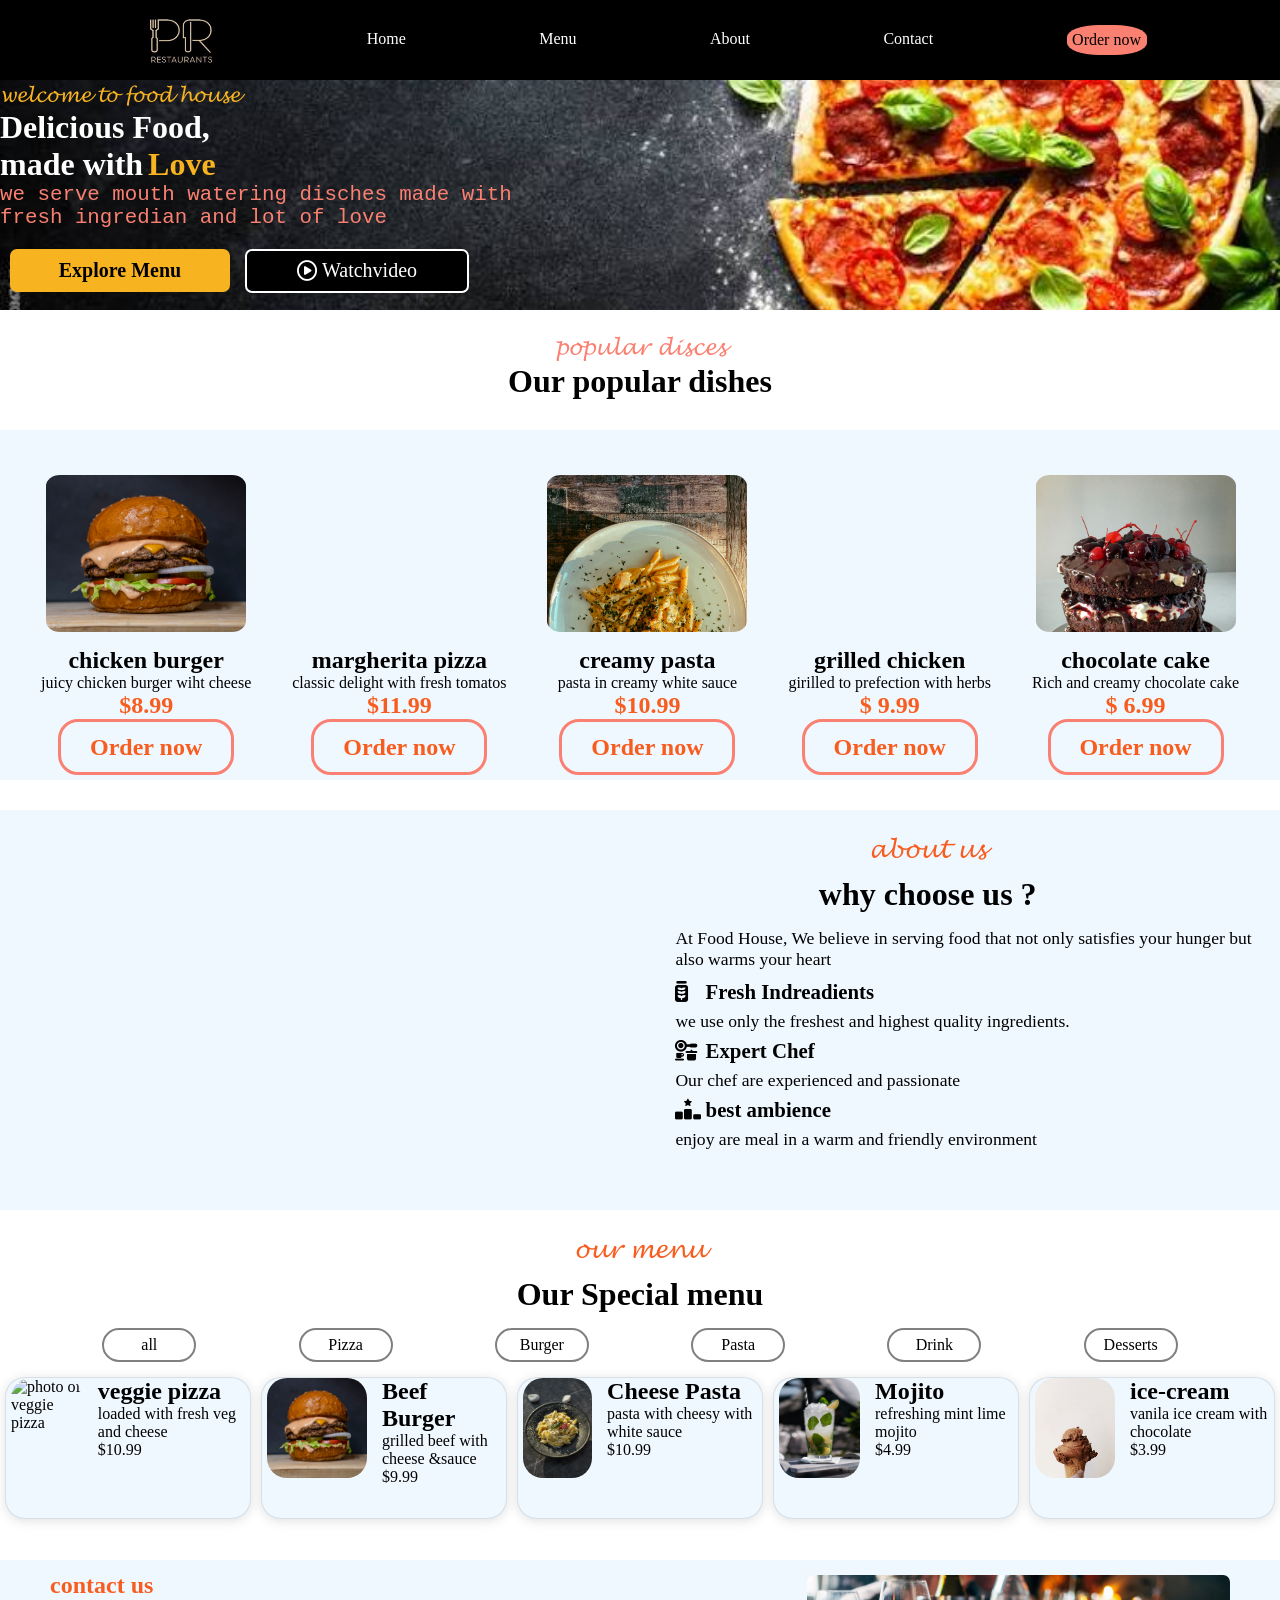
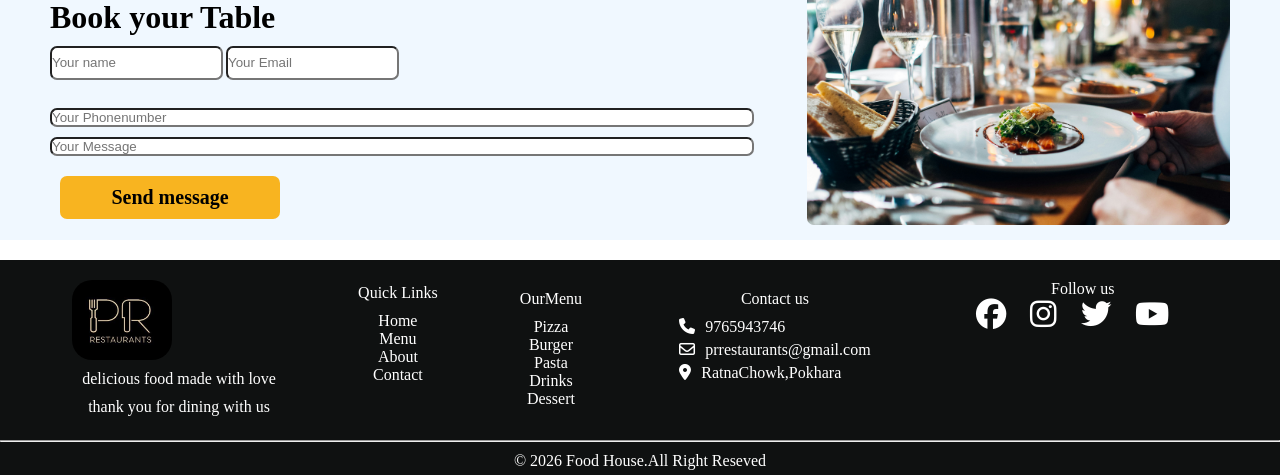
==== commit 4ebace8e: "finally completed the pr restaurants project" ====
--- a/HTML/Restaurants.html
+++ b/HTML/Restaurants.html
@@ -295,25 +295,7 @@
         </main>
 
 
-        <!-- <footer>
-            <div class="last_footer">
-                <div class="logo"></div>
-                <div class="social-media">
-
-                    <a class="social_media" href="https://www.facebook.com" target="_blank"><i
-                            class="fa-brands fa-facebook"></i></a>
-                    <a class="social_media" href="https://www.instagram.com" target="_blank"><i
-                            class="fa-brands fa-instagram"></i></a>
-                    <a class="social_media" href="https://www.twitter.com" target="_blank"><i
-                            class="fa-brands fa-twitter"></i></a>
-                    <a class="social_media" href="https://www.youtube.com" target="_blank"> <i
-                            class="fa-brands fa-youtube"></i></a>
-                </div>
-
-
-            </div>
-
-        </footer> -->
+
 
 
         <footer>
@@ -322,32 +304,25 @@
                     <div class="logo"></div>
                     <p class="footerinformation">delicious food made with love</p>
                     <p class="footerinformation">thank you for dining with us</p>
-
-                    <a class="social_media" href="https://www.facebook.com" target="_blank"><i
-                            class="fa-brands fa-facebook"></i></a>
-                    <a class="social_media" href="https://www.instagram.com" target="_blank"><i
-                            class="fa-brands fa-instagram"></i></a>
-                    <a class="social_media" href="https://www.twitter.com" target="_blank"><i
-                            class="fa-brands fa-twitter"></i></a>
-                    <a class="social_media" href="https://www.youtube.com" target="_blank"> <i
-                            class="fa-brands fa-youtube"></i></a>
                 </div>
 
                 <div class="div2">
-                    <p>Quick Links </p>
+                    <p class="footerinfomarion">Quick Links </p>
                     <ul class="footerinformation">
-                        <li><a href="home">Home</a></li>
-                        <li><a href="Menu">Menu</a></li>
-                        <li><a href="about">About</a></li>
-                        <li><a href="contact">Contact</a></li>
+                        <li><a class="lastanchortag border" href="home">Home</a></li>
+                        <li><a class="lastanchortag border" href="Menu">Menu</a></li>
+                        <li><a class="lastanchortag border" href="about">About</a></li>
+                        <li><a class="lastanchortag border" href="contact">Contact</a></li>
 
                     </ul>
                 </div>
 
                 <div class="div3">
-                    <p class="footerinformation">OurMenu
-                    </p>
-                    <ul class="footerinformaion">
+                    <div>
+                        <p class="footerinformation">OurMenu
+                        </p>
+                    </div>
+                    <ul class="footerinformation">
                         <li>Pizza</li>
                         <li>Burger</li>
                         <li>Pasta</li>
@@ -358,17 +333,42 @@
                 <div class="div4">
                     <p class="footerinformation">Contact us</p>
                     <ul class="footerinformation">
-                        <li> <i class="fa de phone"></i>9765943746</li>
-                        <li>prrestaurants@gmail.com</li>
-                        <li>AmritChowk,Phalewas</li>
+                        <div class="underdiv41">
+                            <i class="fa-solid fa-phone"></i>
+                            <li> 9765943746</li>
+
+                        </div>
+                        <div class="underdiv42">
+                            <i class="fa-regular fa-envelope"></i>
+                            <li> prrestaurants@gmail.com</li>
+                        </div>
+                        <div class="underdiv43">
+                            <i class="fa-solid fa-location-dot"></i>
+                            <li>RatnaChowk,Pokhara</li>
+                        </div>
                     </ul>
+                </div>
+
+                <div class="div5">
+                    <div class="content">
+                        <p>Follow us </p>
+                        <a class="social_media border" href="https://www.facebook.com" target="_blank"><i
+                                class="fa-brands fa-facebook"></i></a>
+                        <a class="social_media border" href="https://www.instagram.com" target="_blank"><i
+                                class="fa-brands fa-instagram"></i></a>
+                        <a class="social_media border" href="https://www.twitter.com" target="_blank"><i
+                                class="fa-brands fa-twitter"></i></a>
+                        <a class="social_media border" href="https://www.youtube.com" target="_blank"> <i
+                                class="fa-brands fa-youtube"></i></a>
+
+                    </div>
                 </div>
 
             </div>
 
             <hr>
             <div class="belownav">
-                <p class="footerinformation">&copy; 2026 Food House.All Right Reseve</p>
+                <p class="footerinformation">&copy; 2026 Food House.All Right Reseved</p>
             </div>
         </footer>
 </body>
--- a/Css/restaurant.css
+++ b/Css/restaurant.css
@@ -621,22 +621,6 @@
 
 
 }
-
-
-
-
-
-
-
-
-
-
-
-
-
-
-
-
 .div2 {
     height: 180px;
     width: 300px;
@@ -656,18 +640,94 @@
 } */
 
 .mainfooter {
-    height: 150px;
+    height: 180px;
     display: flex;
     justify-content: space-evenly;
-    align-items: center;
     background-color: #0f1111;
     color: white;
-    text-decoration: none;
-
-
-}
+
+
+}
+
 
 .footerinformation {
     font-size: 1rem;
     margin: 5px;
+    color: white;
+    list-style: none;
+    margin: 10px;
+
+}
+
+footer {
+    height: 215px;
+    background-color: #0f1111;
+    margin: 0px;
+    color: white;
+    text-align: center;
+}
+
+
+
+.div1 {
+    margin-top: 20px;
+
+}
+
+
+.div2 {
+    margin-top: 24px;
+}
+
+.div3 {
+    margin-top: 20px;
+}
+
+.div4 {
+    margin-top: 20px;
+}
+
+.div5 {
+    margin-top: 20px;
+}
+
+.social_media {
+    margin-right: 20px;
+    font-size: 1.90rem;
+    color: white;
+}
+
+.content {
+    height: 100px;
+    width: 250px;
+    align-items: center;
+    justify-content: space-evenly;
+
+
+}
+
+.lastanchortag {
+    text-decoration: none;
+    color: white;
+}
+
+.underdiv41 {
+    display: flex;
+    gap: 10px;
+    margin: 5px;
+
+}
+
+.underdiv42 {
+    display: flex;
+    gap: 10px;
+    margin: 5px;
+
+}
+
+.underdiv43 {
+    display: flex;
+    gap: 10px;
+    margin: 5px;
+
 }
